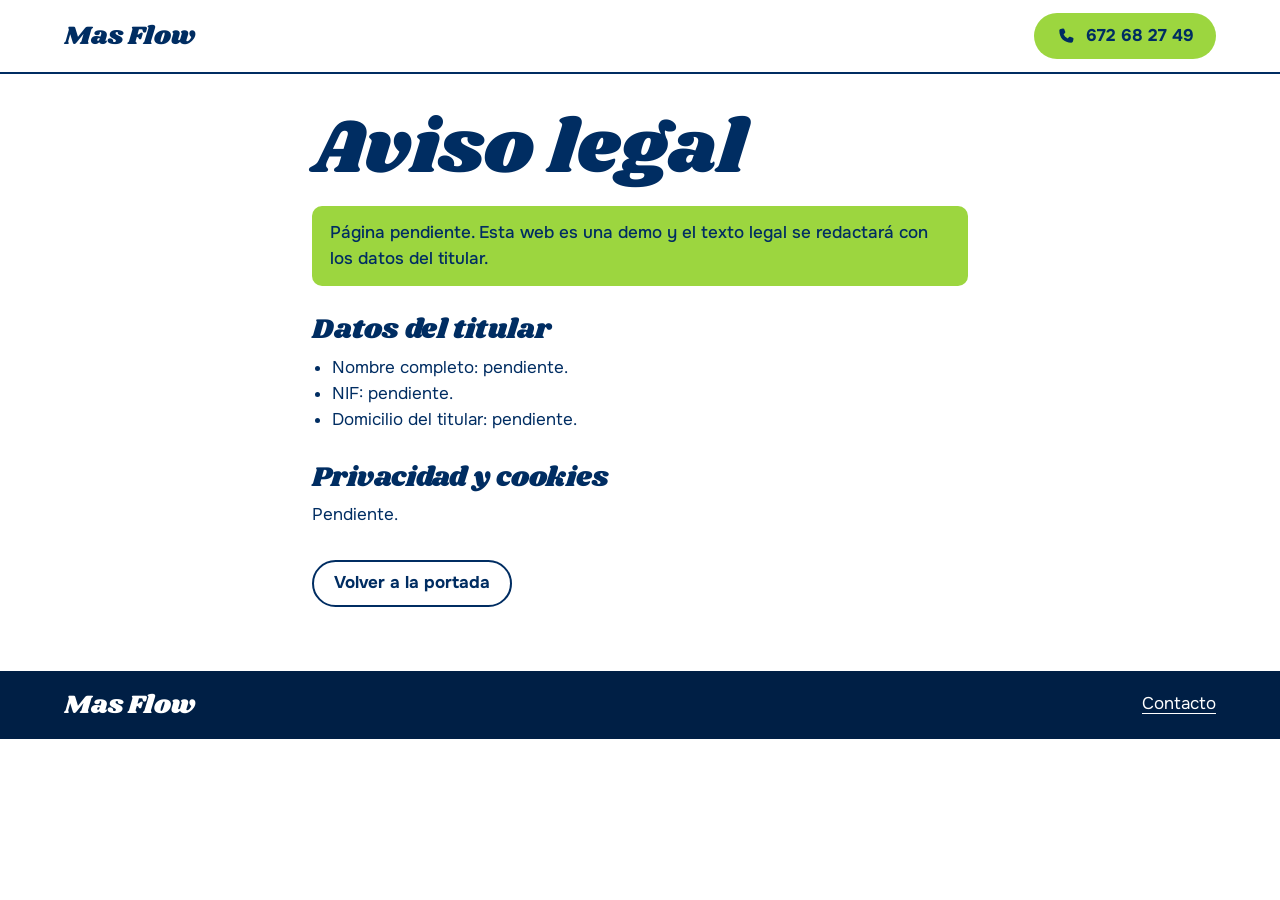
==== legal.html @ a6910a13 "Galería con reseñas, visor, contacto y aviso legal pendiente Carriles táctiles en móvil y mosaicos e" ====
<!doctype html>
<html lang="es">
<head>
  <meta charset="utf-8">
  <meta name="viewport" content="width=device-width, initial-scale=1">
  <!-- Mientras sea demo no se indexa. Quitar al pasar a web real (ver NOTAS.md). -->
  <meta name="robots" content="noindex, nofollow">
  <meta name="format-detection" content="telephone=no">
  <title>Aviso legal | Mas Flow, barbería en Errenteria</title>
  <meta name="description" content="Aviso legal de Mas Flow, barbería en Errenteria. Pendiente de completar con los datos del titular.">
  <meta name="theme-color" content="#ffffff">
  <link rel="icon" href="favicon.svg" type="image/svg+xml">
  <link rel="preconnect" href="https://fonts.googleapis.com">
  <link rel="preconnect" href="https://fonts.gstatic.com" crossorigin>
  <link rel="stylesheet" href="https://fonts.googleapis.com/css2?family=Onest:wght@400;500;700&family=Shrikhand&display=swap">
  <link rel="stylesheet" href="styles.css">
  <script src="main.js"></script>
</head>
<body>
  <a class="saltar" href="#contenido">Saltar al contenido</a>

  <svg class="iconos" aria-hidden="true" width="0" height="0">
    <symbol id="i-tel" viewBox="0 0 24 24"><path fill="currentColor" d="M6.6 2.6 9.4 2c.6-.1 1.1.2 1.4.7l1.3 3.2c.2.5.1 1-.3 1.4L10.1 9c1 2.1 2.7 3.9 4.9 4.9l1.7-1.7c.4-.4.9-.5 1.4-.3l3.2 1.3c.5.3.8.8.7 1.4l-.6 2.8c-.2 1-1.1 1.6-2 1.6C10.900 19 5 13.100 5 4.600c0-.9.6-1.800 1.600-2Z" transform="translate(-1 1)"/></symbol>
  </svg>

  <header class="cabecera">
    <div class="cabecera-dentro">
      <a class="logo" href="index.html" aria-label="Mas Flow, volver a la portada">Mas Flow</a>
      <a class="boton boton--cabecera" href="tel:+34672682749" aria-label="Llamar al 672 68 27 49">
        <svg width="20" height="20" aria-hidden="true"><use href="#i-tel"/></svg>
        <span class="solo-movil">Llamar</span>
        <span class="solo-escritorio">672 68 27 49</span>
      </a>
    </div>
  </header>

  <main class="legal" id="contenido">
    <h1 class="seccion-titulo">Aviso legal</h1>
    <p class="legal-aviso">Página pendiente. Esta web es una demo y el texto legal se redactará con los datos del titular.</p>

    <h2>Datos del titular</h2>
    <ul>
      <li>Nombre completo: pendiente.</li>
      <li>NIF: pendiente.</li>
      <li>Domicilio del titular: pendiente.</li>
    </ul>

    <h2>Privacidad y cookies</h2>
    <p>Pendiente.</p>

    <a class="boton boton--linea" href="index.html">Volver a la portada</a>
  </main>

  <footer class="pie">
    <div class="pie-dentro">
      <p class="logo">Mas Flow</p>
      <a href="index.html#contacto">Contacto</a>
    </div>
  </footer>
</body>
</html>
---- styles.css ----
/* ==========================================================================
   Mas Flow: hoja única de estilos. Mobile first: la base es el móvil y los
   min-width añaden el resto.
   1. Variables  2. Base  3. Botones  4. Cabecera  5. Portada
   6. Rayas  7. Servicios  8. Trabajos  9. Visor  10. Contacto y pie
   11. Página legal  12. Pantallas mayores
   ========================================================================== */

/* 1. VARIABLES -------------------------------------------------------------
   Colores medidos en sus fotos (lima, dorado) y en la bandera dominicana
   (azul). El lima es el único color de la acción principal. */
:root {
  --blanco: #ffffff;
  --roto: #f5f3f7;
  --lima: #9cd63f;
  --lima-oscuro: #8bc42f;
  --azul: #002d62;
  --azul-hondo: #001f45;
  --azul-medio: #3a4f78;
  --oro: #f4cd5b;

  --letra-rotulo: "Shrikhand", "Arial Black", sans-serif;
  --letra-texto: "Onest", system-ui, -apple-system, "Segoe UI", sans-serif;

  --margen: 16px;
  --ancho: 1200px;
  /* El bloque de contenido: en secciones con margen propio, restarlo */
  --ancho-dentro: calc(var(--ancho) - 2 * var(--margen));
  --alto-cabecera: 64px;
}

/* 2. BASE ------------------------------------------------------------------ */
*, *::before, *::after { box-sizing: border-box; }

html {
  -webkit-text-size-adjust: 100%;
  text-size-adjust: 100%;
  scroll-behavior: smooth;
  /* Un enlace #seccion no debe quedar bajo la cabecera fija */
  scroll-padding-top: calc(var(--alto-cabecera) + 12px);
}

body {
  margin: 0;
  background: var(--blanco);
  color: var(--azul);
  font: 400 1.0625rem/1.55 var(--letra-texto);
}

img { display: block; max-width: 100%; height: auto; }
h1, h2, h3, p, figure, blockquote { margin: 0; }
a { color: inherit; }

:focus-visible {
  outline: 3px solid var(--azul);
  outline-offset: 3px;
  border-radius: 4px;
}

.iconos { position: absolute; }

.saltar {
  position: absolute;
  left: var(--margen);
  top: -100px;
  z-index: 30;
  display: inline-flex;
  align-items: center;
  min-height: 44px;
  padding: 0 16px;
  background: var(--azul);
  color: var(--blanco);
  border-radius: 8px;
}
.saltar:focus { top: 10px; }

/* 3. BOTONES --------------------------------------------------------------- */
.boton {
  display: inline-flex;
  align-items: center;
  justify-content: center;
  gap: 10px;
  min-height: 44px;
  padding: 8px 20px;
  border: 2px solid transparent;
  border-radius: 999px;
  background: var(--lima);
  color: var(--azul);
  font-weight: 700;
  text-decoration: none;
  transition: background-color .15s ease;
}
.boton svg { flex: none; }

.boton--grande { min-height: 56px; padding: 12px 26px; font-size: 1.125rem; }

/* Secundario: solo línea, para que el lima siga siendo la acción principal */
.boton--linea { background: transparent; border-color: currentColor; color: inherit; }

@media (hover: hover) {
  .boton:hover { background: var(--lima-oscuro); }
  .boton--linea:hover { background: transparent; text-decoration: underline; text-underline-offset: 4px; }
}

/* 4. CABECERA -------------------------------------------------------------- */
.cabecera {
  position: sticky;
  top: 0;
  z-index: 20;
  background: var(--blanco);
  border-bottom: 2px solid var(--azul);
}

.cabecera-dentro {
  display: flex;
  align-items: center;
  justify-content: space-between;
  gap: 16px;
  max-width: var(--ancho);
  min-height: var(--alto-cabecera);
  margin-inline: auto;
  padding-inline: var(--margen);
}

.logo {
  display: inline-flex;
  align-items: center;
  min-height: 44px;
  font: 400 1.625rem/1 var(--letra-rotulo);
  text-decoration: none;
  white-space: nowrap;
}

.menu { display: none; }
.solo-escritorio { display: none; }

/* 5. PORTADA ---------------------------------------------------------------
   El nombre es la apuesta de la demo: "Flow" se degrada como un fade, de lleno
   a rayas cada vez más finas. Sin soporte de background-clip queda en azul. */
.portada-texto { padding: 14px var(--margen) 28px; }

/* Medidas de Shrikhand con interlineado 1: "Flow" ocupa 2,6em de ancho y su
   línea base cae a .8em de la parte alta de la caja. De ahí salen los tamaños
   y las rayas, en em para que escalen con la letra. */
.titular-marca {
  display: block;
  font: 400 34.5vw/1 var(--letra-rotulo);
}

.fade {
  display: block;
  width: max-content;
  margin-top: -.14em;
  /* La letra inclinada se sale de su caja: sin este margen se recortaría */
  margin-left: -.05em;
  padding-inline: .05em;
}

@supports ((-webkit-background-clip: text) or (background-clip: text)) {
  .fade {
    background-image: linear-gradient(to bottom,
      var(--azul) 0 .46em,
      transparent .46em .475em, var(--azul) .475em .54em,
      transparent .54em .565em, var(--azul) .565em .615em,
      transparent .615em .65em, var(--azul) .65em .69em,
      transparent .69em .735em, var(--azul) .735em .76em,
      transparent .76em .785em, var(--azul) .785em .805em,
      transparent .805em);
    -webkit-background-clip: text;
    background-clip: text;
    -webkit-text-fill-color: transparent;
    color: transparent;
  }
}

.titular-que {
  display: block;
  margin-top: -.5em;
  font: 700 1.25rem/1.25 var(--letra-texto);
}

.portada-entrada { max-width: 34em; margin: 10px 0 20px; }

.portada .boton--grande { width: 100%; }

.portada-foto img {
  width: 100%;
  aspect-ratio: 4 / 5;
  object-fit: cover;
  object-position: 50% 42%;
}

/* 6. RAYAS DEL FADE ---------------------------------------------------------
   El recurso propio entre secciones: rayas que engordan hasta volverse color
   lleno. Solo dos, a la entrada y a la salida del lima. */
.rayas {
  height: 56px;
  background: linear-gradient(to bottom,
    transparent 0 12px, var(--lima) 12px 14px,
    transparent 14px 21px, var(--lima) 21px 25px,
    transparent 25px 31px, var(--lima) 31px 37px,
    transparent 37px 41px, var(--lima) 41px 49px,
    transparent 49px 51px, var(--lima) 51px);
}
.rayas--salida { transform: scaleY(-1); background-color: var(--roto); }

/* 7. SERVICIOS -------------------------------------------------------------- */
.servicios { background: var(--lima); padding: 20px var(--margen) 28px; }
.servicios-dentro { max-width: var(--ancho-dentro); margin-inline: auto; }

.seccion-titulo {
  font: 400 clamp(2.5rem, 11vw, 4.75rem)/1.05 var(--letra-rotulo);
}

.lista-servicios { margin: 24px 0 0; padding: 0; list-style: none; }
.lista-servicios li { padding: 18px 0 20px; border-top: 2px solid var(--azul); }
.lista-servicios h3 { font: 400 1.75rem/1.15 var(--letra-rotulo); }
.lista-servicios p { margin-top: 6px; max-width: 32em; }

/* 8. TRABAJOS ----------------------------------------------------------------
   Móvil y tableta: carriles que siguen al dedo, con la siguiente foto asomando.
   Escritorio (sección 10): mosaicos sin huecos. */
.trabajos { background: var(--roto); padding: 12px var(--margen) 56px; }
.trabajos-dentro { max-width: var(--ancho-dentro); margin-inline: auto; }

.nota-google { margin-top: 6px; }
.grupo { margin-top: 32px; }
.grupo h3 { margin-bottom: 8px; font: 400 1.75rem/1.15 var(--letra-rotulo); }

.pista {
  display: flex;
  gap: 12px;
  margin-inline: calc(-1 * var(--margen));
  padding: 6px var(--margen);
  overflow-x: auto;
  scroll-snap-type: x proximity;
  scroll-padding-inline: var(--margen);
  overscroll-behavior-x: contain;
  scrollbar-width: none;
}
.pista::-webkit-scrollbar { display: none; }

.foto {
  position: relative;
  display: block;
  flex: none;
  width: min(78vw, 300px);
  height: min(97.5vw, 375px);
  overflow: hidden;
  border-radius: 10px;
  scroll-snap-align: start;
  background: var(--azul);
}
.foto--ancha { width: min(92vw, 360px); }
.foto img {
  position: absolute;
  inset: 0;
  width: 100%;
  height: 100%;
  object-fit: cover;
  object-position: var(--pos, 50% 50%);
}

.resena {
  margin-top: 10px;
  padding: 18px 20px;
  border-radius: 10px;
  background: var(--lima);
  font-size: 1.125rem;
  font-weight: 500;
  line-height: 1.4;
}
.resena footer { margin-top: 8px; font-size: .9375rem; font-weight: 400; }

.trabajos-mas { width: 100%; margin-top: 32px; }

/* 9. VISOR -------------------------------------------------------------------
   Pantalla completa. Las fotos se deslizan con el dedo y nunca crecen más que
   su tamaño real. Los mandos van abajo, al alcance del pulgar. */
.visor {
  width: 100%;
  max-width: none;
  height: 100vh;
  height: 100dvh;
  max-height: none;
  margin: 0;
  padding: 0;
  border: 0;
  background: var(--azul-hondo);
  color: var(--blanco);
}
.visor[open] { display: flex; flex-direction: column; }
.visor::backdrop { background: var(--azul-hondo); }
.visor :focus-visible { outline-color: var(--lima); }

.visor-pista {
  flex: 1;
  min-height: 0;
  display: flex;
  overflow-x: auto;
  scroll-snap-type: x mandatory;
  overscroll-behavior: contain;
  scrollbar-width: none;
}
.visor-pista::-webkit-scrollbar { display: none; }

.visor-foto {
  flex: 0 0 100%;
  display: flex;
  align-items: center;
  justify-content: center;
  padding: 12px;
  scroll-snap-align: center;
  scroll-snap-stop: always;
}
.visor-foto img {
  width: auto;
  height: auto;
  max-width: 100%;
  max-height: calc(100vh - 96px);
  max-height: calc(100dvh - 96px);
  border-radius: 6px;
}

.visor-barra {
  display: flex;
  align-items: center;
  gap: 4px;
  width: 100%;
  max-width: 720px;
  margin-inline: auto;
  padding: 6px var(--margen) calc(6px + env(safe-area-inset-bottom));
}
.visor-texto { margin-right: auto; font-weight: 500; }
.visor-boton {
  display: inline-flex;
  align-items: center;
  justify-content: center;
  width: 48px;
  height: 48px;
  padding: 0;
  border: 0;
  border-radius: 50%;
  background: transparent;
  color: inherit;
  cursor: pointer;
}
html.visor-abierto { overflow: hidden; }

@media (hover: hover) {
  .visor-boton:hover { background: var(--azul); color: var(--lima); }
}

/* 10. CONTACTO Y PIE ---------------------------------------------------------
   El azul de la bandera cierra la página: aquí el lima vuelve a ser la acción. */
.contacto {
  padding: 40px var(--margen) 48px;
  background: var(--azul);
  color: var(--blanco);
}
.contacto-dentro { max-width: var(--ancho-dentro); margin-inline: auto; }
.contacto :focus-visible, .pie :focus-visible { outline-color: var(--lima); }

.domi { display: flex; align-items: center; gap: 16px; margin-top: 20px; }
.domi img {
  flex: none;
  width: 118px;
  height: 118px;
  object-fit: cover;
  object-position: 50% 0;
  border: 5px solid var(--oro);
  border-radius: 50%;
}
.domi-nombre {
  display: flex;
  align-items: center;
  gap: 8px;
  font: 400 1.75rem/1.2 var(--letra-rotulo);
}
.bandera { flex: none; border-radius: 2px; }

.contacto-entrada { margin-top: 16px; }

.contacto-botones { display: grid; gap: 12px; margin-top: 16px; }

.contacto-datos { display: grid; gap: 32px; margin-top: 40px; }
.dato h3 { margin-bottom: 8px; font: 400 1.75rem/1.15 var(--letra-rotulo); }
address { margin-bottom: 14px; font-style: normal; }

.horario { width: 100%; border-collapse: collapse; }
.horario th, .horario td {
  padding: 7px 0;
  border-bottom: 1px solid var(--azul-medio);
  text-align: left;
  font-weight: 400;
}
.horario td { text-align: right; white-space: nowrap; font-variant-numeric: tabular-nums; }
.horario tr.hoy th, .horario tr.hoy td { color: var(--lima); font-weight: 700; }
.horario-nota { margin-top: 10px; font-size: .9375rem; }

.mapa {
  display: block;
  width: 100%;
  height: 300px;
  border: 0;
  border-radius: 10px;
  background: var(--azul-medio);
}

.pie { background: var(--azul-hondo); color: var(--blanco); }
.pie-dentro {
  display: flex;
  align-items: center;
  justify-content: space-between;
  gap: 16px;
  max-width: var(--ancho);
  margin-inline: auto;
  padding: 12px var(--margen);
}
.pie a {
  display: inline-flex;
  align-items: center;
  min-height: 44px;
  text-underline-offset: 4px;
}

/* 11. PÁGINA LEGAL ---------------------------------------------------------- */
.legal {
  max-width: 44rem;
  min-height: 60vh;
  margin-inline: auto;
  padding: 36px var(--margen) 64px;
}
.legal-aviso {
  margin-top: 16px;
  padding: 14px 18px;
  border-radius: 10px;
  background: var(--lima);
  font-weight: 500;
}
.legal h2 { margin: 28px 0 8px; font: 400 1.75rem/1.15 var(--letra-rotulo); }
.legal ul { margin: 0; padding-left: 1.2em; }
.legal .boton { margin-top: 32px; }

/* 12. PANTALLAS MAYORES ------------------------------------------------------
   Desde 640 px la portada es otra: nombre a la izquierda y foto enmarcada a la
   derecha, nunca a pantalla completa porque la foto mide 752 px. */
@media (min-width: 640px) {
  :root { --margen: 24px; --alto-cabecera: 72px; }

  .menu { display: flex; gap: 4px; margin-left: auto; }
  .menu a {
    display: inline-flex;
    align-items: center;
    min-height: 44px;
    padding-inline: 12px;
    font-weight: 500;
    text-decoration: none;
    border-radius: 8px;
  }
  .solo-movil { display: none; }
  .solo-escritorio { display: inline; }

  .portada {
    display: grid;
    grid-template-columns: 1fr minmax(0, 40vw);
    align-items: center;
    gap: clamp(16px, 3vw, 48px);
    max-width: var(--ancho);
    margin-inline: auto;
    padding: 28px var(--margen) 8px;
  }
  .portada-texto { padding: 0; }
  .titular-marca { font-size: min(18.8vw, 232px); }
  .portada .boton--grande { width: auto; }
  .portada-foto img { aspect-ratio: 3 / 4; border-radius: 12px; }

  .lista-servicios {
    display: grid;
    grid-template-columns: 1fr 1fr;
    column-gap: 32px;
  }
}

/* Escritorio: título a la izquierda y servicios a dos columnas a la derecha */
@media (min-width: 1024px) {
  .servicios { padding-block: 32px 40px; }
  .servicios-dentro {
    display: grid;
    grid-template-columns: 4fr 8fr;
    gap: 48px;
    align-items: start;
  }
  .lista-servicios { margin: 0; }
  .lista-servicios h3 { font-size: 2.125rem; }

  /* Trabajos: los carriles se vuelven mosaicos. La pista deja de ser una caja
     (display: contents) y sus fotos pasan a ser celdas del grupo. */
  .trabajos { padding-block: 16px 72px; }
  .trabajos-cabeza { display: flex; align-items: baseline; justify-content: space-between; gap: 24px; }
  .nota-google { flex: none; margin: 0; font-size: 1.125rem; }

  .grupo {
    display: grid;
    grid-template-columns: repeat(4, 1fr);
    gap: 16px;
    margin-top: 40px;
  }
  .grupo h3 { grid-column: 1 / -1; order: -2; margin: 0; font-size: 2.125rem; }
  .pista { display: contents; }
  .foto { width: auto; height: auto; aspect-ratio: 4 / 5; }

  .resena { display: flex; flex-direction: column; justify-content: center; margin: 0; padding: 20px; font-size: 1.25rem; }
  .grupo--resena-antes .resena { order: -1; }

  /* Trenzas: una foto grande, una ancha y el resto repartido, sin huecos */
  .grupo--trenzas {
    grid-template-columns: repeat(5, 1fr);
    grid-template-rows: auto minmax(280px, auto) minmax(280px, auto);
  }
  .grupo--trenzas .foto { aspect-ratio: auto; }
  .foto--t5 { grid-column: 1 / 3; grid-row: 2 / 4; }
  .foto--t4 { grid-column: 3 / 5; grid-row: 2; }
  .foto--t3 { grid-column: 5; grid-row: 2; }
  .foto--t1 { grid-column: 3; grid-row: 3; }
  .foto--t2 { grid-column: 4; grid-row: 3; }
  .resena--larga { grid-column: 5; grid-row: 3; padding: 14px; font-size: .9375rem; }
  .resena--larga footer { font-size: .875rem; }

  .trabajos-mas { width: auto; margin-top: 32px; }

  /* Contacto: la cita a la izquierda; datos y mapa a la derecha */
  .contacto { padding-block: 72px; }
  .contacto-dentro {
    display: grid;
    grid-template-columns: 5fr 7fr;
    gap: 56px;
    align-items: start;
  }
  .domi { flex-direction: column; align-items: flex-start; }
  .domi img { width: 240px; height: 240px; border-width: 7px; }
  .contacto-botones { justify-items: start; }
  .contacto-datos {
    grid-template-columns: 5fr 7fr;
    gap: 32px;
    margin-top: 0;
  }
  .mapa { grid-column: 1 / -1; height: 340px; }
}

@media (hover: hover) and (min-width: 640px) {
  .menu a:hover { text-decoration: underline; text-underline-offset: 5px; text-decoration-thickness: 2px; }
}

@media (min-width: 1250px) {
  .portada { grid-template-columns: 1fr 500px; }
  .titular-que { font-size: 1.5rem; }
  .portada-entrada { font-size: 1.1875rem; margin: 14px 0 24px; }
}
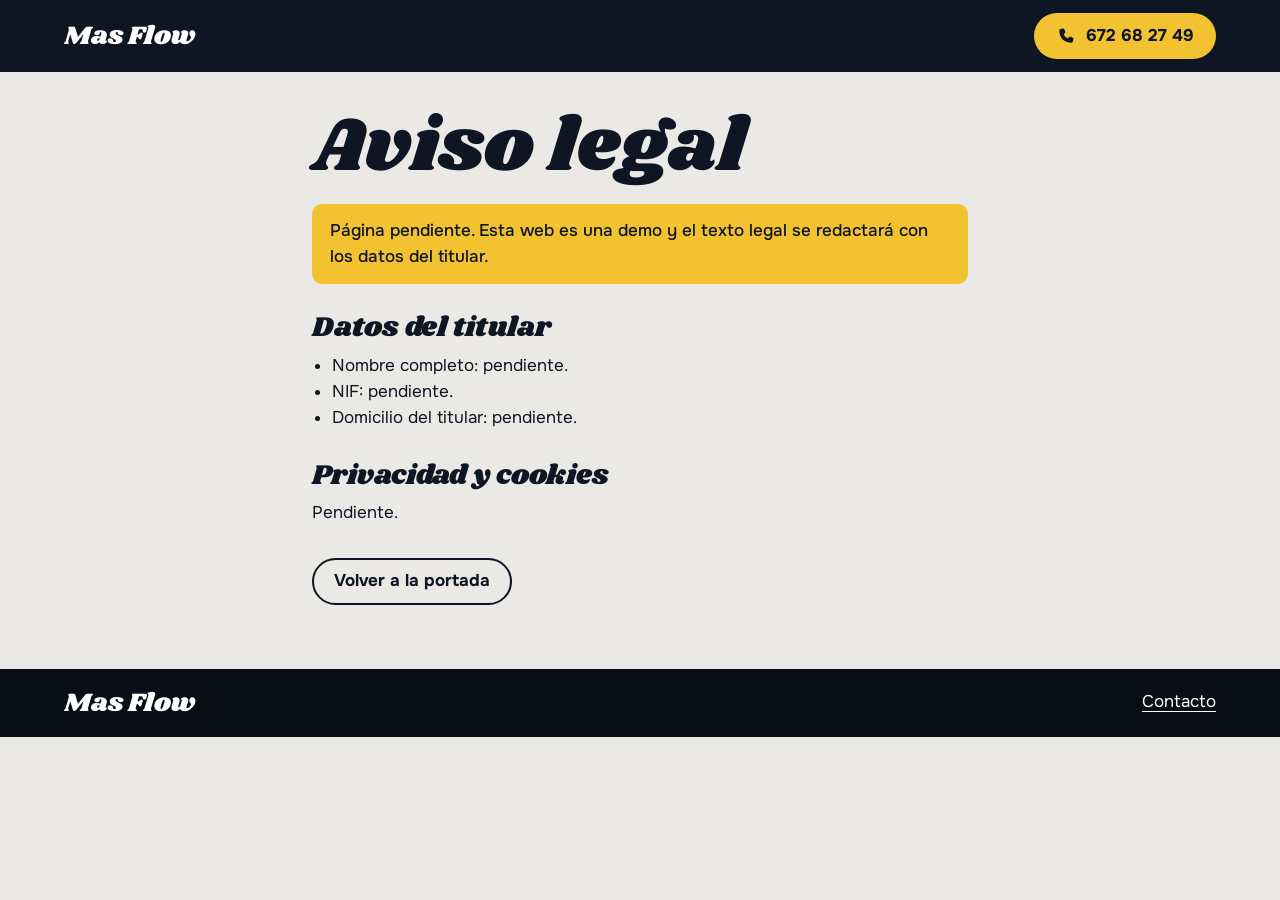
==== commit a961f0f5: "Paleta urbana y trenzas-5 en la portada El lima del local se veía infantil: pasa a tinta, hormigón y" ====
--- a/legal.html
+++ b/legal.html
@@ -8,7 +8,7 @@
   <meta name="format-detection" content="telephone=no">
   <title>Aviso legal | Mas Flow, barbería en Errenteria</title>
   <meta name="description" content="Aviso legal de Mas Flow, barbería en Errenteria. Pendiente de completar con los datos del titular.">
-  <meta name="theme-color" content="#ffffff">
+  <meta name="theme-color" content="#0e1624">
   <link rel="icon" href="favicon.svg" type="image/svg+xml">
   <link rel="preconnect" href="https://fonts.googleapis.com">
   <link rel="preconnect" href="https://fonts.gstatic.com" crossorigin>
--- a/styles.css
+++ b/styles.css
@@ -3,21 +3,24 @@
    min-width añaden el resto.
    1. Variables  2. Base  3. Botones  4. Cabecera  5. Portada
    6. Rayas  7. Servicios  8. Trabajos  9. Visor  10. Contacto y pie
-   11. Página legal  12. Pantallas mayores
+   11. Página legal  12. Animaciones  13. Pantallas mayores
    ========================================================================== */
 
 /* 1. VARIABLES -------------------------------------------------------------
-   Colores medidos en sus fotos (lima, dorado) y en la bandera dominicana
-   (azul). El lima es el único color de la acción principal. */
+   Paleta urbana: azul noche casi negro (el azul dominicano llevado a tinta),
+   gris hormigón y dorado, de la camiseta del Domi y del marco del espejo. El
+   dorado es el único color de la acción principal. Sin negro ni rojo (OG). */
 :root {
   --blanco: #ffffff;
-  --roto: #f5f3f7;
-  --lima: #9cd63f;
-  --lima-oscuro: #8bc42f;
-  --azul: #002d62;
-  --azul-hondo: #001f45;
-  --azul-medio: #3a4f78;
-  --oro: #f4cd5b;
+  --hormigon: #ebe9e5;
+  --accion: #f2c230;
+  --accion-oscuro: #ddad1c;
+  --tinta: #0e1624;
+  --tinta-2: #1a2436;
+  --tinta-honda: #080d16;
+  --gris: #3b4558;
+  --texto-suave: #c9ced8;
+  --oro: #f2c230;
 
   --letra-rotulo: "Shrikhand", "Arial Black", sans-serif;
   --letra-texto: "Onest", system-ui, -apple-system, "Segoe UI", sans-serif;
@@ -35,15 +38,14 @@
 html {
   -webkit-text-size-adjust: 100%;
   text-size-adjust: 100%;
-  scroll-behavior: smooth;
   /* Un enlace #seccion no debe quedar bajo la cabecera fija */
   scroll-padding-top: calc(var(--alto-cabecera) + 12px);
 }
 
 body {
   margin: 0;
-  background: var(--blanco);
-  color: var(--azul);
+  background: var(--hormigon);
+  color: var(--tinta);
   font: 400 1.0625rem/1.55 var(--letra-texto);
 }
 
@@ -52,7 +54,7 @@
 a { color: inherit; }
 
 :focus-visible {
-  outline: 3px solid var(--azul);
+  outline: 3px solid var(--tinta);
   outline-offset: 3px;
   border-radius: 4px;
 }
@@ -68,7 +70,7 @@
   align-items: center;
   min-height: 44px;
   padding: 0 16px;
-  background: var(--azul);
+  background: var(--tinta);
   color: var(--blanco);
   border-radius: 8px;
 }
@@ -84,21 +86,21 @@
   padding: 8px 20px;
   border: 2px solid transparent;
   border-radius: 999px;
-  background: var(--lima);
-  color: var(--azul);
+  background: var(--accion);
+  color: var(--tinta);
   font-weight: 700;
   text-decoration: none;
   transition: background-color .15s ease;
 }
 .boton svg { flex: none; }
 
-.boton--grande { min-height: 56px; padding: 12px 26px; font-size: 1.125rem; }
-
-/* Secundario: solo línea, para que el lima siga siendo la acción principal */
+.boton--grande { min-height: 56px; padding: 12px 16px; font-size: 1.125rem; }
+
+/* Secundario: solo línea, para que el dorado siga siendo la acción principal */
 .boton--linea { background: transparent; border-color: currentColor; color: inherit; }
 
 @media (hover: hover) {
-  .boton:hover { background: var(--lima-oscuro); }
+  .boton:hover { background: var(--accion-oscuro); }
   .boton--linea:hover { background: transparent; text-decoration: underline; text-underline-offset: 4px; }
 }
 
@@ -107,9 +109,10 @@
   position: sticky;
   top: 0;
   z-index: 20;
-  background: var(--blanco);
-  border-bottom: 2px solid var(--azul);
-}
+  background: var(--tinta);
+  color: var(--blanco);
+}
+.cabecera :focus-visible { outline-color: var(--accion); }
 
 .cabecera-dentro {
   display: flex;
@@ -159,12 +162,12 @@
 @supports ((-webkit-background-clip: text) or (background-clip: text)) {
   .fade {
     background-image: linear-gradient(to bottom,
-      var(--azul) 0 .46em,
-      transparent .46em .475em, var(--azul) .475em .54em,
-      transparent .54em .565em, var(--azul) .565em .615em,
-      transparent .615em .65em, var(--azul) .65em .69em,
-      transparent .69em .735em, var(--azul) .735em .76em,
-      transparent .76em .785em, var(--azul) .785em .805em,
+      var(--tinta) 0 .46em,
+      transparent .46em .475em, var(--tinta) .475em .54em,
+      transparent .54em .565em, var(--tinta) .565em .615em,
+      transparent .615em .65em, var(--tinta) .65em .69em,
+      transparent .69em .735em, var(--tinta) .735em .76em,
+      transparent .76em .785em, var(--tinta) .785em .805em,
       transparent .805em);
     -webkit-background-clip: text;
     background-clip: text;
@@ -176,7 +179,9 @@
 .titular-que {
   display: block;
   margin-top: -.5em;
-  font: 700 1.25rem/1.25 var(--letra-texto);
+  font: 700 1rem/1.25 var(--letra-texto);
+  letter-spacing: .14em;
+  text-transform: uppercase;
 }
 
 .portada-entrada { max-width: 34em; margin: 10px 0 20px; }
@@ -192,20 +197,22 @@
 
 /* 6. RAYAS DEL FADE ---------------------------------------------------------
    El recurso propio entre secciones: rayas que engordan hasta volverse color
-   lleno. Solo dos, a la entrada y a la salida del lima. */
+   lleno. Solo dos, a la entrada y a la salida de los servicios. */
 .rayas {
   height: 56px;
+  /* Mismo color que los servicios, a los que lleva */
   background: linear-gradient(to bottom,
-    transparent 0 12px, var(--lima) 12px 14px,
-    transparent 14px 21px, var(--lima) 21px 25px,
-    transparent 25px 31px, var(--lima) 31px 37px,
-    transparent 37px 41px, var(--lima) 41px 49px,
-    transparent 49px 51px, var(--lima) 51px);
-}
-.rayas--salida { transform: scaleY(-1); background-color: var(--roto); }
+    transparent 0 12px, var(--tinta) 12px 14px,
+    transparent 14px 21px, var(--tinta) 21px 25px,
+    transparent 25px 31px, var(--tinta) 31px 37px,
+    transparent 37px 41px, var(--tinta) 41px 49px,
+    transparent 49px 51px, var(--tinta) 51px);
+}
+.rayas--salida { transform: scaleY(-1); background-color: var(--hormigon); }
 
 /* 7. SERVICIOS -------------------------------------------------------------- */
-.servicios { background: var(--lima); padding: 20px var(--margen) 28px; }
+.servicios { background: var(--tinta); color: var(--blanco); padding: 20px var(--margen) 28px; }
+.servicios :focus-visible { outline-color: var(--accion); }
 .servicios-dentro { max-width: var(--ancho-dentro); margin-inline: auto; }
 
 .seccion-titulo {
@@ -213,14 +220,15 @@
 }
 
 .lista-servicios { margin: 24px 0 0; padding: 0; list-style: none; }
-.lista-servicios li { padding: 18px 0 20px; border-top: 2px solid var(--azul); }
+.lista-servicios li { padding: 18px 0 20px; border-top: 2px solid var(--accion); }
+.lista-servicios p { color: var(--texto-suave); }
 .lista-servicios h3 { font: 400 1.75rem/1.15 var(--letra-rotulo); }
 .lista-servicios p { margin-top: 6px; max-width: 32em; }
 
 /* 8. TRABAJOS ----------------------------------------------------------------
    Móvil y tableta: carriles que siguen al dedo, con la siguiente foto asomando.
    Escritorio (sección 10): mosaicos sin huecos. */
-.trabajos { background: var(--roto); padding: 12px var(--margen) 56px; }
+.trabajos { background: var(--hormigon); padding: 12px var(--margen) 56px; }
 .trabajos-dentro { max-width: var(--ancho-dentro); margin-inline: auto; }
 
 .nota-google { margin-top: 6px; }
@@ -249,7 +257,7 @@
   overflow: hidden;
   border-radius: 10px;
   scroll-snap-align: start;
-  background: var(--azul);
+  background: var(--tinta);
 }
 .foto--ancha { width: min(92vw, 360px); }
 .foto img {
@@ -265,12 +273,13 @@
   margin-top: 10px;
   padding: 18px 20px;
   border-radius: 10px;
-  background: var(--lima);
+  background: var(--tinta);
+  color: var(--blanco);
   font-size: 1.125rem;
   font-weight: 500;
   line-height: 1.4;
 }
-.resena footer { margin-top: 8px; font-size: .9375rem; font-weight: 400; }
+.resena footer { margin-top: 8px; color: var(--accion); font-size: .9375rem; font-weight: 500; }
 
 .trabajos-mas { width: 100%; margin-top: 32px; }
 
@@ -286,12 +295,12 @@
   margin: 0;
   padding: 0;
   border: 0;
-  background: var(--azul-hondo);
+  background: var(--tinta-honda);
   color: var(--blanco);
 }
 .visor[open] { display: flex; flex-direction: column; }
-.visor::backdrop { background: var(--azul-hondo); }
-.visor :focus-visible { outline-color: var(--lima); }
+.visor::backdrop { background: var(--tinta-honda); }
+.visor :focus-visible { outline-color: var(--accion); }
 
 .visor-pista {
   flex: 1;
@@ -331,7 +340,7 @@
   margin-inline: auto;
   padding: 6px var(--margen) calc(6px + env(safe-area-inset-bottom));
 }
-.visor-texto { margin-right: auto; font-weight: 500; }
+.visor-texto { margin-right: auto; font-weight: 500; line-height: 1.3; white-space: pre-line; }
 .visor-boton {
   display: inline-flex;
   align-items: center;
@@ -348,18 +357,18 @@
 html.visor-abierto { overflow: hidden; }
 
 @media (hover: hover) {
-  .visor-boton:hover { background: var(--azul); color: var(--lima); }
+  .visor-boton:hover { background: var(--tinta); color: var(--accion); }
 }
 
 /* 10. CONTACTO Y PIE ---------------------------------------------------------
-   El azul de la bandera cierra la página: aquí el lima vuelve a ser la acción. */
+   La tinta cierra la página y el dorado es la acción. */
 .contacto {
   padding: 40px var(--margen) 48px;
-  background: var(--azul);
+  background: var(--tinta);
   color: var(--blanco);
 }
 .contacto-dentro { max-width: var(--ancho-dentro); margin-inline: auto; }
-.contacto :focus-visible, .pie :focus-visible { outline-color: var(--lima); }
+.contacto :focus-visible, .pie :focus-visible { outline-color: var(--accion); }
 
 .domi { display: flex; align-items: center; gap: 16px; margin-top: 20px; }
 .domi img {
@@ -390,12 +399,12 @@
 .horario { width: 100%; border-collapse: collapse; }
 .horario th, .horario td {
   padding: 7px 0;
-  border-bottom: 1px solid var(--azul-medio);
+  border-bottom: 1px solid var(--gris);
   text-align: left;
   font-weight: 400;
 }
 .horario td { text-align: right; white-space: nowrap; font-variant-numeric: tabular-nums; }
-.horario tr.hoy th, .horario tr.hoy td { color: var(--lima); font-weight: 700; }
+.horario tr.hoy th, .horario tr.hoy td { color: var(--accion); font-weight: 700; }
 .horario-nota { margin-top: 10px; font-size: .9375rem; }
 
 .mapa {
@@ -404,10 +413,10 @@
   height: 300px;
   border: 0;
   border-radius: 10px;
-  background: var(--azul-medio);
-}
-
-.pie { background: var(--azul-hondo); color: var(--blanco); }
+  background: var(--tinta-2);
+}
+
+.pie { background: var(--tinta-honda); color: var(--blanco); }
 .pie-dentro {
   display: flex;
   align-items: center;
@@ -435,14 +444,32 @@
   margin-top: 16px;
   padding: 14px 18px;
   border-radius: 10px;
-  background: var(--lima);
+  background: var(--accion);
   font-weight: 500;
 }
 .legal h2 { margin: 28px 0 8px; font: 400 1.75rem/1.15 var(--letra-rotulo); }
 .legal ul { margin: 0; padding-left: 1.2em; }
 .legal .boton { margin-top: 32px; }
 
-/* 12. PANTALLAS MAYORES ------------------------------------------------------
+/* 12. ANIMACIONES ------------------------------------------------------------
+   Todo depende de .anima, que solo pone main.js. Sin JS o con "reducir
+   movimiento" esa clase no existe y aquí no se aplica nada. */
+html.suave { scroll-behavior: smooth; }
+
+.anima .fade { animation: pasada .9s cubic-bezier(.2, .7, .2, 1) .1s backwards; }
+
+@keyframes pasada {
+  from { clip-path: inset(-10% -10% 100% -10%); }
+  to { clip-path: inset(-10% -10% -10% -10%); }
+}
+
+.anima .foto { transition: opacity .5s ease, transform .5s ease; }
+.anima .grupo:not(.visto) .foto { opacity: 0; transform: translateY(14px); }
+.anima .grupo .foto:nth-child(2) { transition-delay: .07s; }
+.anima .grupo .foto:nth-child(3) { transition-delay: .14s; }
+.anima .grupo .foto:nth-child(n+4) { transition-delay: .2s; }
+
+/* 13. PANTALLAS MAYORES ------------------------------------------------------
    Desde 640 px la portada es otra: nombre a la izquierda y foto enmarcada a la
    derecha, nunca a pantalla completa porque la foto mide 752 px. */
 @media (min-width: 640px) {
@@ -472,6 +499,7 @@
   }
   .portada-texto { padding: 0; }
   .titular-marca { font-size: min(18.8vw, 232px); }
+  .boton--grande { padding-inline: 26px; }
   .portada .boton--grande { width: auto; }
   .portada-foto img { aspect-ratio: 3 / 4; border-radius: 12px; }
 
@@ -512,20 +540,22 @@
 
   .resena { display: flex; flex-direction: column; justify-content: center; margin: 0; padding: 20px; font-size: 1.25rem; }
   .grupo--resena-antes .resena { order: -1; }
-
-  /* Trenzas: una foto grande, una ancha y el resto repartido, sin huecos */
+  /* Degradados: cuatro fotos y la reseña en franja debajo */
+  .grupo--cuatro .resena { grid-column: 1 / -1; padding-block: 16px; }
+
+  /* Trenzas: fila de cuatro arriba; abajo, la reseña y la foto de la portada
+     en vertical, con la cara entera. Queda al fondo: hay que bajar para verla. */
   .grupo--trenzas {
     grid-template-columns: repeat(5, 1fr);
-    grid-template-rows: auto minmax(280px, auto) minmax(280px, auto);
+    grid-template-rows: auto minmax(280px, auto) auto;
   }
   .grupo--trenzas .foto { aspect-ratio: auto; }
-  .foto--t5 { grid-column: 1 / 3; grid-row: 2 / 4; }
-  .foto--t4 { grid-column: 3 / 5; grid-row: 2; }
-  .foto--t3 { grid-column: 5; grid-row: 2; }
-  .foto--t1 { grid-column: 3; grid-row: 3; }
-  .foto--t2 { grid-column: 4; grid-row: 3; }
-  .resena--larga { grid-column: 5; grid-row: 3; padding: 14px; font-size: .9375rem; }
-  .resena--larga footer { font-size: .875rem; }
+  .foto--t4 { grid-column: 1 / 3; grid-row: 2; }
+  .foto--t3 { grid-column: 3; grid-row: 2; }
+  .foto--t1 { grid-column: 4; grid-row: 2; }
+  .foto--t2 { grid-column: 5; grid-row: 2; }
+  .grupo--trenzas .foto--t5 { grid-column: 4 / 6; grid-row: 3; aspect-ratio: 3 / 4; }
+  .resena--larga { grid-column: 1 / 4; grid-row: 3; padding: 32px 40px; font-size: 1.625rem; line-height: 1.35; }
 
   .trabajos-mas { width: auto; margin-top: 32px; }
 
@@ -549,11 +579,11 @@
 }
 
 @media (hover: hover) and (min-width: 640px) {
-  .menu a:hover { text-decoration: underline; text-underline-offset: 5px; text-decoration-thickness: 2px; }
+  .menu a:hover { text-decoration: underline; text-decoration-color: var(--accion); text-underline-offset: 6px; text-decoration-thickness: 2px; }
 }
 
 @media (min-width: 1250px) {
   .portada { grid-template-columns: 1fr 500px; }
-  .titular-que { font-size: 1.5rem; }
+  .titular-que { font-size: 1.125rem; }
   .portada-entrada { font-size: 1.1875rem; margin: 14px 0 24px; }
 }
